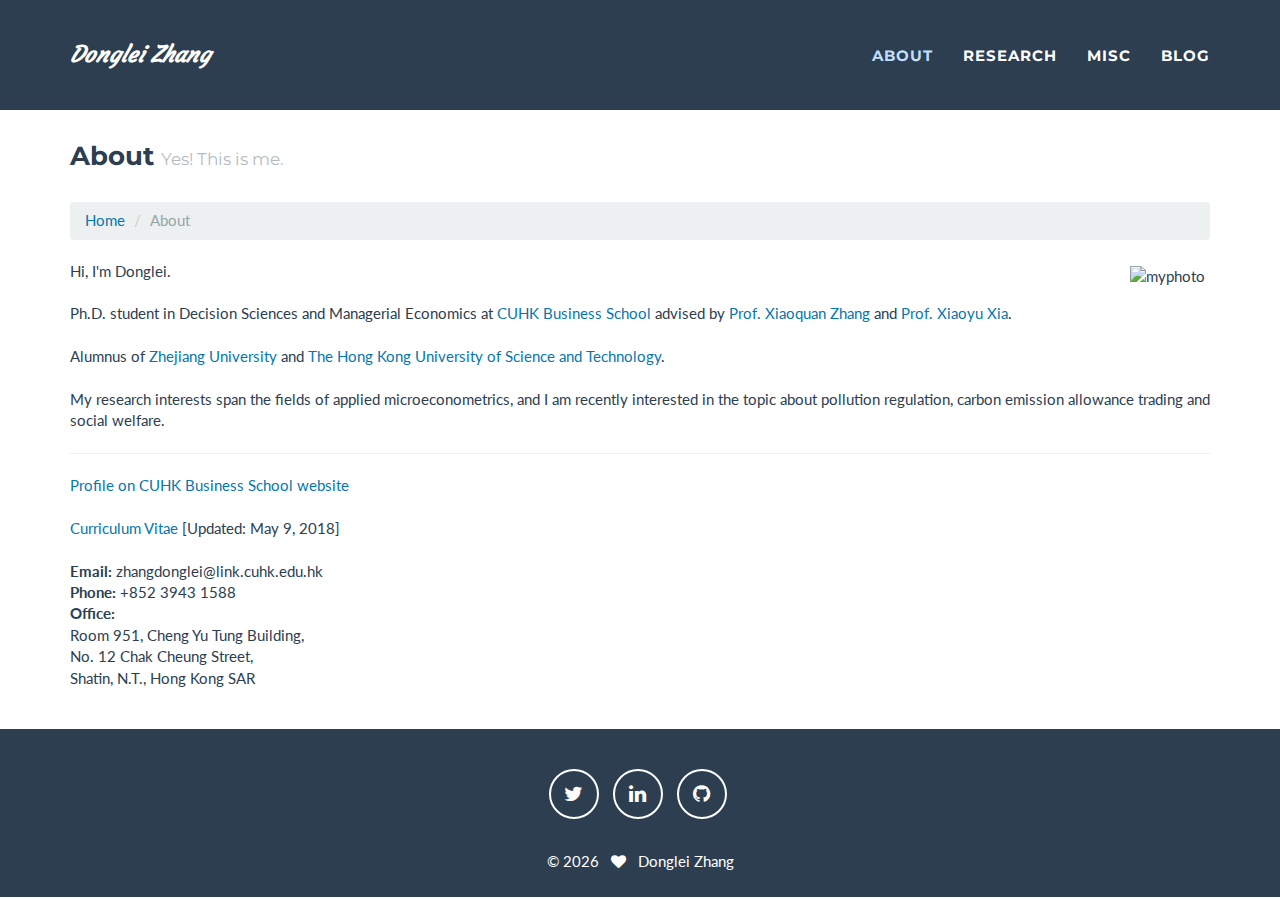
==== about/index.html @ af9ea838 "Updated 20180614" ====
<!DOCTYPE html>
<html lang="en">

<head>

    <meta charset="utf-8">
    <meta http-equiv="X-UA-Compatible" content="IE=edge">
    <meta name="viewport" content="width=device-width, initial-scale=1">
    <meta name="description" content="Donglei Zhang's Website">
    <title>About - Donglei Zhang</title>

    <!-- Bootstrap Core CSS - Uses Bootswatch Flatly Theme: http://bootswatch.com/flatly/ -->
    <link href="/css/bootstrap.min.css" rel="stylesheet">

    <!-- Custom CSS -->
    <link href="/css/freelancer.css" rel="stylesheet">

    <!-- Custom Fonts -->
    <link href="/font-awesome/css/font-awesome.min.css" rel="stylesheet" type="text/css">
    <link href="https://fonts.googleapis.com/css?family=Montserrat:400,700" rel="stylesheet" type="text/css">
    <link href="https://fonts.googleapis.com/css?family=Lato:400,700,400italic,700italic" rel="stylesheet" type="text/css">
    <link href="https://fonts.googleapis.com/css?family=Courgette" rel="stylesheet">

    <!-- Favicon Set -->
    <link rel="apple-touch-icon" sizes="180x180" href="/icons/apple-touch-icon.png">
    <link rel="icon" type="image/png" sizes="32x32" href="/icons/favicon-32x32.png">
    <link rel="icon" type="image/png" sizes="16x16" href="/icons/favicon-16x16.png">
    <link rel="manifest" href="/icons/site.webmanifest">
    <link rel="mask-icon" href="/icons/safari-pinned-tab.svg" color="#4272c5">
    <link rel="shortcut icon" href="/icons/favicon.ico">
    <meta name="msapplication-TileColor" content="#2b5797">
    <meta name="msapplication-config" content="/icons/browserconfig.xml">
    <meta name="theme-color" content="#4272c5">

    <script>
        var _hmt = _hmt || [];
        (function() {
          var hm = document.createElement("script");
          hm.src = "https://hm.baidu.com/hm.js?713226cef52ccb153cc42a0421c3c6b5";
          var s = document.getElementsByTagName("script")[0]; 
          s.parentNode.insertBefore(hm, s);
        })();
    </script>
    
</head>

    
<body id="page-top">

    <!-- Navigation -->
    <nav class="navbar navbar-default navbar-fixed-top">
        <div class="container">
            <!-- Brand and toggle get grouped for better mobile display -->
            <div class="navbar-header page-scroll">
                <button type="button" class="navbar-toggle" data-toggle="collapse" data-target="#bs-example-navbar-collapse-1">
                    <font color="#fff">MENU</font>
                </button>
                <script type="text/javascript">
                    if (!(navigator.userAgent.match(/(iPhone|iPad|iPod|Android|BlackBerry|Windows Phone|webOS)/i))) {
                        document.write('<a class="navbar-brand" href="/" style="font-family: Courgette">Donglei Zhang</a>');
                    }
                    else{
                        document.write('<a class="navbar-brand" href="/" style="font-family: Courgette; line-height: inherit">Donglei Zhang</a>');
                    }
                </script>
            </div>

            <!-- Collect the nav links, forms, and other content for toggling -->
            <div class="collapse navbar-collapse" id="bs-example-navbar-collapse-1">
                <ul class="nav navbar-nav navbar-right">
                    <li><a href="/about"><font color="#bfdfff">ABOUT</font></a></li>
                    <li><a href="/research">RESEARCH</a></li>
                    <li><a href="/misc">MISC</a></li>
                    <li><a href="https://blog.dongleizhang.com">BLOG</a></li>
                </ul>
            </div>
        </div>
    </nav>

    <!-- Page Content -->
    <section>
        <div class="container">
            <!-- Page Heading/Breadcrumbs -->
            <div class="row">
                <div class="col-lg-12">
                    <h3 class="page-header">About
                        <small>Yes! This is me.</small>
                    </h3>
                    <ol class="breadcrumb">
                        <li><a href="/">Home</a></li>
                        <li class="active">About</li>
                    </ol>
                </div>
            </div>
            <!-- /.row -->
            <div class="row">
                <div class="col-lg-12" align="justify">
                    <script type="text/javascript">
                        if (!(navigator.userAgent.match(/(iPhone|iPad|iPod|Android|BlackBerry|Windows Phone|webOS)/i))) {
                            document.write('<div style="float:right; clear: both;" align="right"><img src="https://home-1256060851.cos.ap-shanghai.myqcloud.com/img/myphoto.jpg" alt="myphoto" width="330px" style="margin: 5px 5px 0px 45px"></div>');
                        }
                        else{
                            document.write('<div style="float:none; clear: both;" align="center"><img src="https://home-1256060851.cos.ap-shanghai.myqcloud.com/img/myphoto.jpg" alt="myphoto" width="250px" style="margin: 5px 0px 5px 0px"></div><br>');
                        }
                    </script>
                    Hi, I'm Donglei.
                    <br><br>
                    Ph.D. student in Decision Sciences and Managerial Economics at <a href="https://www.bschool.cuhk.edu.hk" target="_blank">CUHK Business School</a> advised by <a href="http://mikezhang.com" target="_blank">Prof. Xiaoquan Zhang</a> and <a href="https://sites.google.com/site/xiaoyuxia2014/" target="_blank">Prof. Xiaoyu Xia</a>.
                    <br><br>
                    Alumnus of <a href="http://www.zju.edu.cn/english/" target="_blank">Zhejiang University</a> and <a href="http://www.ust.hk" target="_blank">The Hong Kong University of Science and Technology</a>.
                    <br><br> 
                    My research interests span the fields of applied microeconometrics, and I am recently interested in the topic about pollution regulation, carbon emission allowance trading and social welfare.
                    <br><hr>
                    <a href="https://grad.bschool.cuhk.edu.hk/students/zhang-donglei/" target="_blank">Profile on CUHK Business School website</a>
                    <br><br>
                    <a href="https://home-1256060851.cos.ap-shanghai.myqcloud.com/file/CV_Donglei_Zhang.pdf" target="_blank">Curriculum Vitae </a> [Updated: May 9, 2018]
                    <br><br>
                    <b>Email: </b>zhangdonglei@link.cuhk.edu.hk <br>
                    <b>Phone: </b>+852 3943 1588 <br>
                    <b>Office:</b><br> 
                        Room 951, Cheng Yu Tung Building,<br> 
                        No. 12 Chak Cheung Street,<br>
                        Shatin, N.T., Hong Kong SAR 
                    
                </div>
            </div>
        </div>
    </section>

    <!-- Footer -->
    <footer class="text-center" id="footer">
        <div class="footer-below">
            <div class="container">
                <div class="row">
                    <ul class="list-inline">
                        <li><a href="https://twitter.com/donglei_zhang" target="_blank" class="btn-social btn-outline"><i class="fa fa-twitter"></i></a></li>
                        <li><a href="https://www.linkedin.com/in/dongleizhang" target="_blank" class="btn-social btn-outline"><i class="fa fa-linkedin"></i></a></li>
                        <li><a href="https://github.com/dldylan" target="_blank" class="btn-social btn-outline"><i class="fa fa-github"></i></a></li>
                    </ul>
                    <br>
                    <div class="col-lg-12">
                        &copy; <script>document.write(new Date().getFullYear());</script> &nbsp; <i class="fa fa-heart"></i> &nbsp; Donglei Zhang
                    </div>
                </div>
            </div>
        </div>
    </footer>

    <!-- Scroll to Top Button (Only visible on small and extra-small screen sizes) -->
    <div class="scroll-top page-scroll visible-xs visble-sm"> <a class="btn btn-primary" href="#page-top"> <i class="fa fa-chevron-up"></i> </a> </div>

    <!-- jQuery -->
    <script type="text/javascript" src="/js/jquery-3.2.1.min.js"></script>

    <!-- Bootstrap Core JavaScript -->
    <script src="/js/bootstrap.min.js"></script>

    <!-- Plugin JavaScript -->
    <script src="/js/jquery.easing.min.js"></script>
    <script src="/js/classie.js"></script>
    <script src="/js/cbpAnimatedHeader.js"></script>

    <!-- Custom Theme JavaScript -->
    <script src="/js/freelancer.js"></script>

</body>

</html>
---- css/freelancer.css ----
/*!
 * Start Bootstrap - Freelancer Bootstrap Theme (http://startbootstrap.com)
 * Code licensed under the Apache License v2.0.
 * For details, see http://www.apache.org/licenses/LICENSE-2.0.
 */

body {
    overflow-x: hidden;
}

p {
    font-size: 20px;
}

p.small {
    font-size: 16px;
}

/* hyperlink color */
a,
a:hover,
a:focus,
a:active,
a.active {
    outline: 0;
    color: #0477ab;
}

h1,
h2,
h3,
h4,
h5,
h6 {
    text-transform: none;
    font-family: Montserrat,"Helvetica Neue",Helvetica,Arial,"Microsoft Yahei","Hiragino Sans GB","WenQuanYi Micro Hei",sans-serif;
    font-weight: 700;
}

hr.star-light,
hr.star-primary {
    margin: 25px auto 30px;
    padding: 0;
    max-width: 250px;
    border: 0;
    border-top: solid 5px;
    text-align: center;
}

hr.star-light:after,
hr.star-primary:after {
    content: "\f005";
    display: inline-block;
    position: relative;
    top: -.8em;
    padding: 0 .25em;
    font-family: FontAwesome;
    font-size: 2em;
}

hr.star-light {
    border-color: #fff;
}

hr.star-light:after {
    color: #fff;
    background-color: #18bc9c;
}

hr.star-primary {
    border-color: #2c3e50;
}

hr.star-primary:after {
    color: #2c3e50;
    background-color: #fff;
}

.img-centered {
    margin: 0 auto;
}

header {
    text-align: center;
    color: #fff;
    background: #18bc9c;
}

header .container {
    padding-top: 100px;
    padding-bottom: 50px;
}

header img {
    display: block;
    margin: 0 auto 20px;
}

header .intro-text .name {
    display: block;
    text-transform: uppercase;
    font-family: Montserrat,"Helvetica Neue",Helvetica,Arial,"Microsoft Yahei","Hiragino Sans GB","WenQuanYi Micro Hei",sans-serif;
    font-size: 2em;
    font-weight: 700;
}

header .intro-text .skills {
    font-size: 1.25em;
    font-weight: 300;
}

@media(min-width:768px) {
    header .container {
        padding-top: 200px;
        padding-bottom: 100px;
    }

    header .intro-text .name {
        font-size: 4.75em;
    }

    header .intro-text .skills {
        font-size: 1.75em;
    }
}

@media(min-width:768px) {
    .navbar-fixed-top {
        padding: 25px 0;
        -webkit-transition: padding .3s;
        -moz-transition: padding .3s;
        transition: padding .3s;
    }

    .navbar-fixed-top .navbar-brand {
        font-size: 1.5em;
        text-transform: none;
        font-style: italic;
        font-family: "Times New Roman",Helvetica,Arial,"Microsoft Yahei","Hiragino Sans GB","WenQuanYi Micro Hei",sans-serif;
        -webkit-transition: all .3s;
        -moz-transition: all .3s;
        transition: all .3s;
    }

    .navbar-fixed-top.navbar-shrink {
        padding: 10px 0;
    }

    .navbar-fixed-top.navbar-shrink .navbar-brand {
        font-size: 1.5em;
    }
}

.navbar {
    text-transform: none;
    font-family: Montserrat,"Helvetica Neue",Helvetica,Arial,"Microsoft Yahei","Hiragino Sans GB","WenQuanYi Micro Hei",sans-serif;
    font-weight: 700;
}

.navbar a:focus {
    outline: 0;
}

/* top-left title color - hover */
.navbar-default .navbar-brand:hover {
    color: #bfdfff;   
}

/* navbar color - hover */
.navbar-default .navbar-nav>li>a:hover{
    color: #bfdfff;
}

.navbar .navbar-nav {
    letter-spacing: 1px;
}

.navbar .navbar-nav li a:focus {
    outline: 0;
}

.navbar-default,
.navbar-inverse {
    border: 0;
}

section {
    padding: 100px 0 40px;
}

section h2 {
    margin: 0;
    font-size: 3em;
}

section.success {
    color: #fff;
    background: #18bc9c;
}

@media(max-width:767px) {
    section {
        padding: 55px 0 30px;
    }

    section.first {
        padding-top: 75px;
    }
}

#portfolio .portfolio-item {
    right: 0;
    margin: 0 0 15px;
}

#portfolio .portfolio-item .portfolio-link {
    display: block;
    position: relative;
    margin: 0 auto;
    max-width: 400px;
}

#portfolio .portfolio-item .portfolio-link .caption {
    position: absolute;
    width: 100%;
    height: 100%;
    opacity: 0;
    background: rgba(24,188,156,.9);
    -webkit-transition: all ease .5s;
    -moz-transition: all ease .5s;
    transition: all ease .5s;
}

#portfolio .portfolio-item .portfolio-link .caption:hover {
    opacity: 1;
}

#portfolio .portfolio-item .portfolio-link .caption .caption-content {
    position: absolute;
    top: 50%;
    width: 100%;
    height: 20px;
    margin-top: -12px;
    text-align: center;
    font-size: 20px;
    color: #fff;
}

#portfolio .portfolio-item .portfolio-link .caption .caption-content i {
    margin-top: -12px;
}

#portfolio .portfolio-item .portfolio-link .caption .caption-content h3,
#portfolio .portfolio-item .portfolio-link .caption .caption-content h4 {
    margin: 0;
}

#portfolio * {
    z-index: 2;
}

@media(min-width:767px) {
    #portfolio .portfolio-item {
        margin: 0 0 30px;
    }
}

.btn-outline {
    margin-top: 15px;
    border: solid 2px #fff;
    font-size: 20px;
    color: #fff;
    background: 0 0;
    transition: all .3s ease-in-out;
}

.btn-outline:hover,
.btn-outline:focus,
.btn-outline:active,
.btn-outline.active {
    border: solid 2px #fff;
    color: #2980b9;
    background: #fff;
}

.floating-label-form-group {
    position: relative;
    margin-bottom: 0;
    padding-bottom: .5em;
    border-bottom: 1px solid #eee;
}

.floating-label-form-group input,
.floating-label-form-group textarea {
    z-index: 1;
    position: relative;
    padding-right: 0;
    padding-left: 0;
    border: 0;
    border-radius: 0;
    font-size: 1.5em;
    background: 0 0;
    box-shadow: none!important;
    resize: none;
}

.floating-label-form-group label {
    display: block;
    z-index: 0;
    position: relative;
    top: 2em;
    margin: 0;
    font-size: .85em;
    line-height: 1.764705882em;
    vertical-align: middle;
    vertical-align: baseline;
    opacity: 0;
    -webkit-transition: top .3s ease,opacity .3s ease;
    -moz-transition: top .3s ease,opacity .3s ease;
    -ms-transition: top .3s ease,opacity .3s ease;
    transition: top .3s ease,opacity .3s ease;
}

.floating-label-form-group::not(:first-child) {
    padding-left: 14px;
    border-left: 1px solid #eee;
}

.floating-label-form-group-with-value label {
    top: 0;
    opacity: 1;
}

.floating-label-form-group-with-focus label {
    color: #18bc9c;
}

form .row:first-child .floating-label-form-group {
    border-top: 1px solid #eee;
}

footer {
    color: #fff;
}

footer h3 {
    margin-bottom: 30px;
}

footer .footer-above {
    padding-top: 50px;
    background-color: #2c3e50;
}

footer .footer-col {
    margin-bottom: 50px;
}

footer .footer-below {
    padding: 25px 0;
    background-color: #2c3e50;
}

.btn-social {
    display: inline-block;
    width: 50px;
    height: 50px;
    border: 2px solid #fff;
    border-radius: 100%;
    text-align: center;
    font-size: 20px;
    line-height: 45px;
}

.btn:focus,
.btn:active,
.btn.active {
    outline: 0;
}

.scroll-top {
    z-index: 1049;
    position: fixed;
    right: 2%;
    bottom: 2%;
    width: 50px;
    height: 50px;
}

.scroll-top .btn {
    width: 50px;
    height: 50px;
    border-radius: 100%;
    font-size: 20px;
    line-height: 28px;
}

.scroll-top .btn:focus {
    outline: 0;
}

.portfolio-modal .modal-content {
    padding: 100px 0;
    min-height: 100%;
    border: 0;
    border-radius: 0;
    text-align: center;
    background-clip: border-box;
    -webkit-box-shadow: none;
    box-shadow: none;
}

.portfolio-modal .modal-content h2 {
    margin: 0;
    font-size: 3em;
}

.portfolio-modal .modal-content img {
    margin-bottom: 30px;
}

.portfolio-modal .modal-content .item-details {
    margin: 30px 0;
}

.portfolio-modal .close-modal {
    position: absolute;
    top: 25px;
    right: 25px;
    width: 75px;
    height: 75px;
    background-color: transparent;
    cursor: pointer;
}

.portfolio-modal .close-modal:hover {
    opacity: .3;
}

.portfolio-modal .close-modal .lr {
    z-index: 1051;
    width: 1px;
    height: 75px;
    margin-left: 35px;
    background-color: #2c3e50;
    -webkit-transform: rotate(45deg);
    -ms-transform: rotate(45deg);
    transform: rotate(45deg);
}

.portfolio-modal .close-modal .lr .rl {
    z-index: 1052;
    width: 1px;
    height: 75px;
    background-color: #2c3e50;
    -webkit-transform: rotate(90deg);
    -ms-transform: rotate(90deg);
    transform: rotate(90deg);
}

.portfolio-modal .modal-backdrop {
    display: none;
    opacity: 0;
}
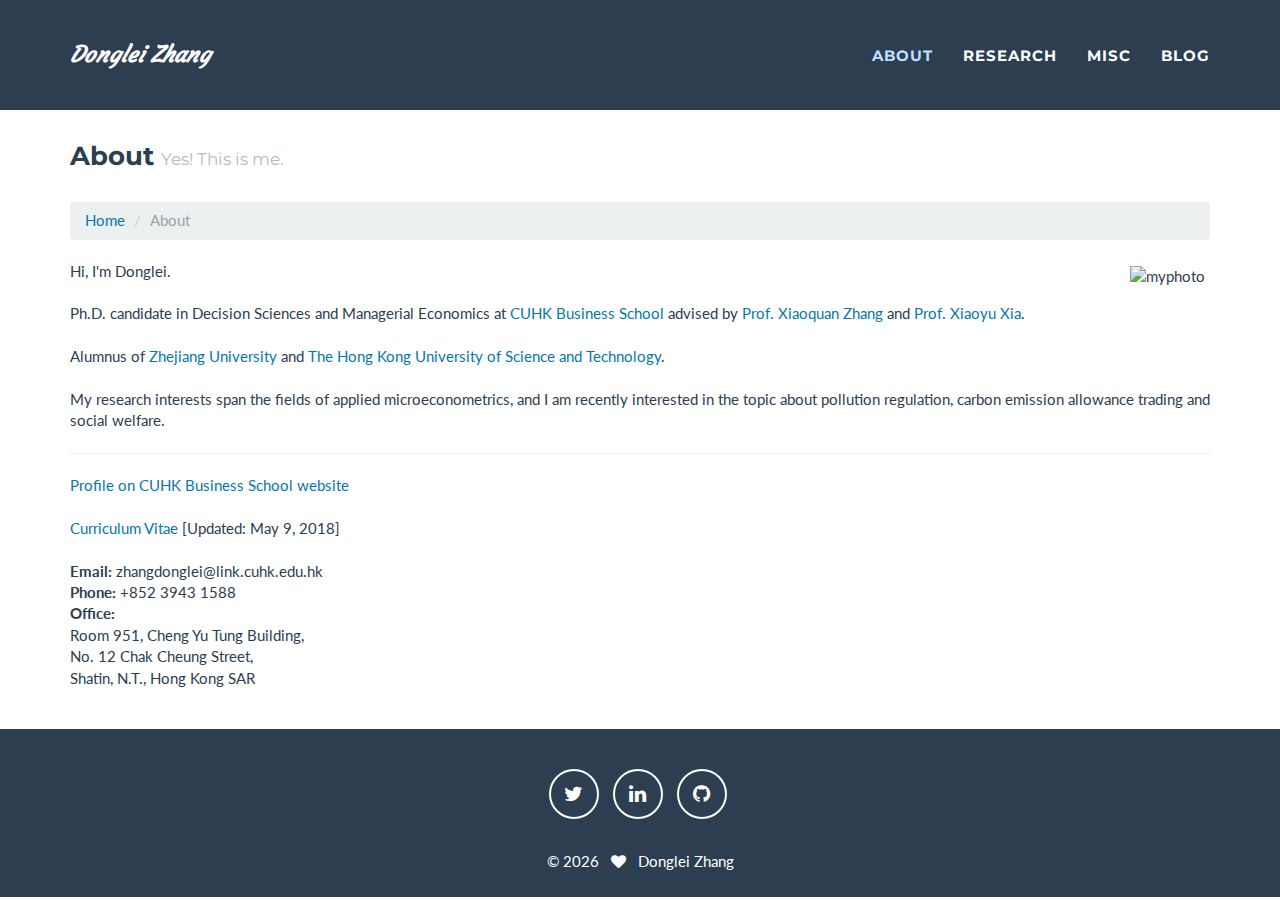
==== commit dfdd2206: "Edit personal info" ====
--- a/about/index.html
+++ b/about/index.html
@@ -71,7 +71,7 @@
                     <li><a href="/about"><font color="#bfdfff">ABOUT</font></a></li>
                     <li><a href="/research">RESEARCH</a></li>
                     <li><a href="/misc">MISC</a></li>
-                    <li><a href="https://blog.dongleizhang.com">BLOG</a></li>
+                    <li><a href="https://blog.dongleizhang.com" target="_blank">BLOG</a></li>
                 </ul>
             </div>
         </div>
@@ -105,7 +105,7 @@
                     </script>
                     Hi, I'm Donglei.
                     <br><br>
-                    Ph.D. student in Decision Sciences and Managerial Economics at <a href="https://www.bschool.cuhk.edu.hk" target="_blank">CUHK Business School</a> advised by <a href="http://mikezhang.com" target="_blank">Prof. Xiaoquan Zhang</a> and <a href="https://sites.google.com/site/xiaoyuxia2014/" target="_blank">Prof. Xiaoyu Xia</a>.
+                    Ph.D. candidate in Decision Sciences and Managerial Economics at <a href="https://www.bschool.cuhk.edu.hk" target="_blank">CUHK Business School</a> advised by <a href="http://mikezhang.com" target="_blank">Prof. Xiaoquan Zhang</a> and <a href="https://sites.google.com/site/xiaoyuxia2014/" target="_blank">Prof. Xiaoyu Xia</a>.
                     <br><br>
                     Alumnus of <a href="http://www.zju.edu.cn/english/" target="_blank">Zhejiang University</a> and <a href="http://www.ust.hk" target="_blank">The Hong Kong University of Science and Technology</a>.
                     <br><br> 
@@ -135,7 +135,7 @@
                     <ul class="list-inline">
                         <li><a href="https://twitter.com/donglei_zhang" target="_blank" class="btn-social btn-outline"><i class="fa fa-twitter"></i></a></li>
                         <li><a href="https://www.linkedin.com/in/dongleizhang" target="_blank" class="btn-social btn-outline"><i class="fa fa-linkedin"></i></a></li>
-                        <li><a href="https://github.com/dldylan" target="_blank" class="btn-social btn-outline"><i class="fa fa-github"></i></a></li>
+                        <li><a href="https://github.com/dongleizhang" target="_blank" class="btn-social btn-outline"><i class="fa fa-github"></i></a></li>
                     </ul>
                     <br>
                     <div class="col-lg-12">
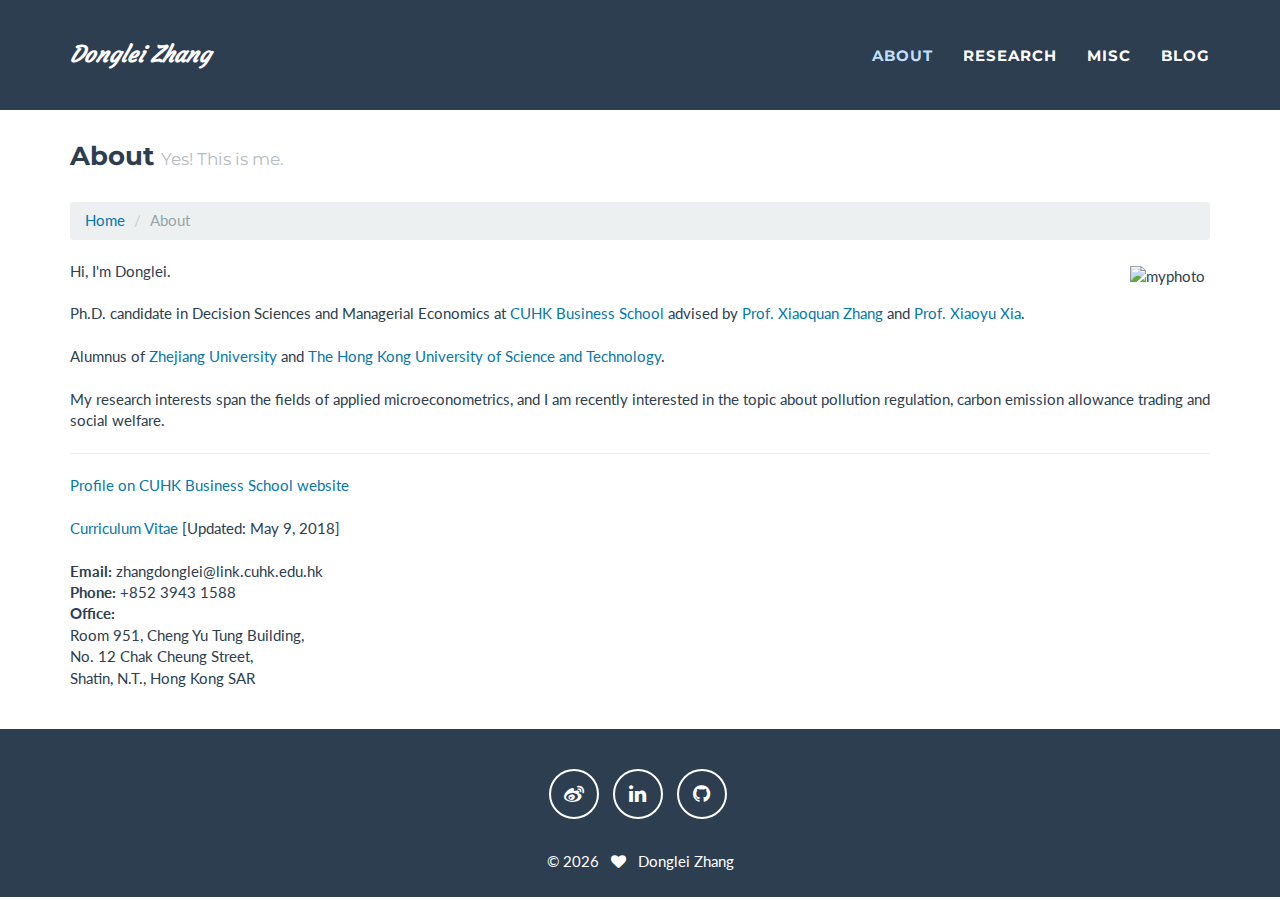
==== commit f121ea8e: "delete twitter" ====
--- a/about/index.html
+++ b/about/index.html
@@ -133,7 +133,7 @@
             <div class="container">
                 <div class="row">
                     <ul class="list-inline">
-                        <li><a href="https://twitter.com/donglei_zhang" target="_blank" class="btn-social btn-outline"><i class="fa fa-twitter"></i></a></li>
+                        <li><a href="https://weibo.com/prczdl" target="_blank" class="btn-social btn-outline"><i class="fa fa-weibo"></i></a></li>
                         <li><a href="https://www.linkedin.com/in/dongleizhang" target="_blank" class="btn-social btn-outline"><i class="fa fa-linkedin"></i></a></li>
                         <li><a href="https://github.com/dongleizhang" target="_blank" class="btn-social btn-outline"><i class="fa fa-github"></i></a></li>
                     </ul>
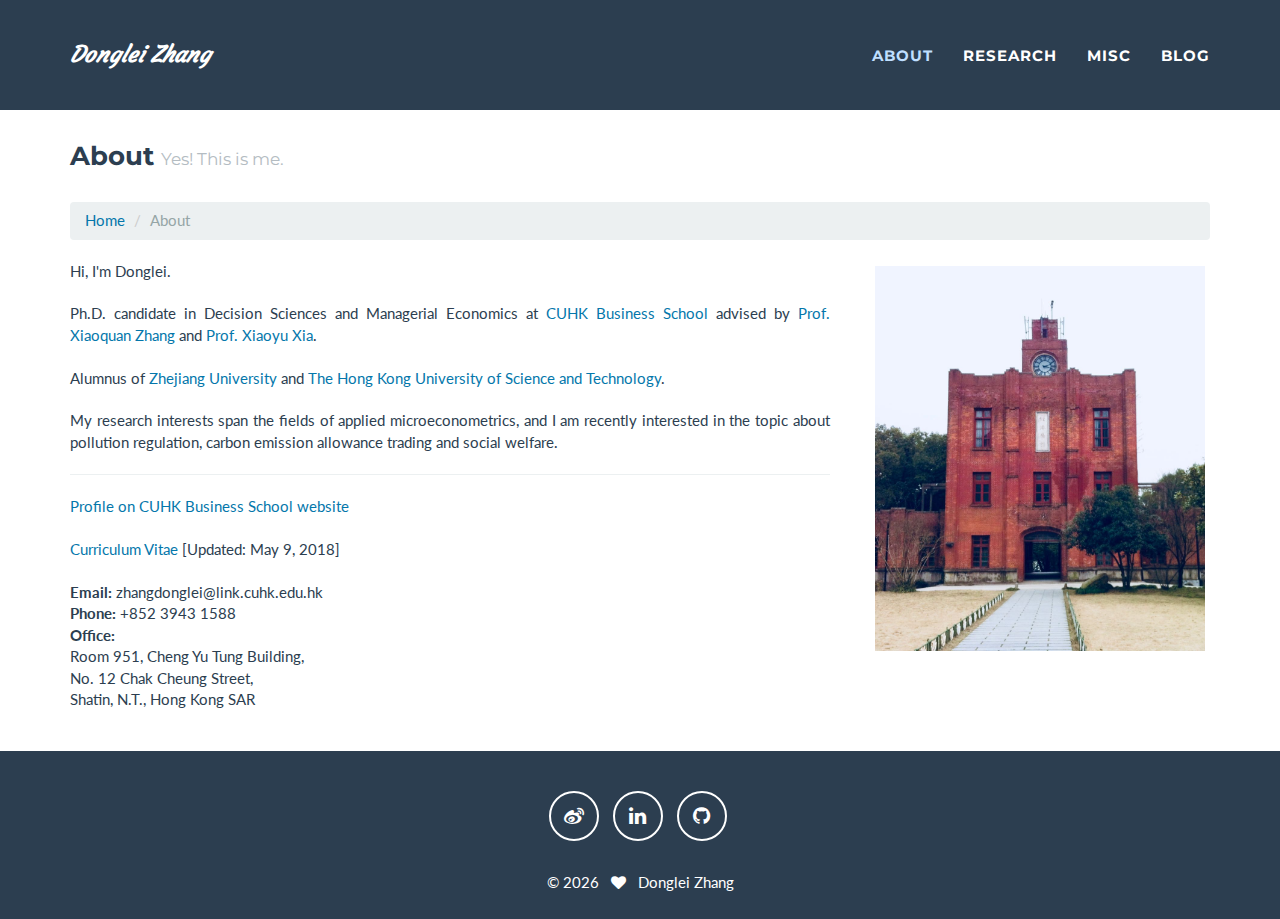
==== commit fab3d55e: "Update img link" ====
--- a/about/index.html
+++ b/about/index.html
@@ -97,10 +97,10 @@
                 <div class="col-lg-12" align="justify">
                     <script type="text/javascript">
                         if (!(navigator.userAgent.match(/(iPhone|iPad|iPod|Android|BlackBerry|Windows Phone|webOS)/i))) {
-                            document.write('<div style="float:right; clear: both;" align="right"><img src="https://home-1256060851.cos.ap-shanghai.myqcloud.com/img/myphoto.jpg" alt="myphoto" width="330px" style="margin: 5px 5px 0px 45px"></div>');
+                            document.write('<div style="float:right; clear: both;" align="right"><img src="/img/zju.jpg" alt="myphoto" width="330px" style="margin: 5px 5px 0px 45px"></div>');
                         }
                         else{
-                            document.write('<div style="float:none; clear: both;" align="center"><img src="https://home-1256060851.cos.ap-shanghai.myqcloud.com/img/myphoto.jpg" alt="myphoto" width="250px" style="margin: 5px 0px 5px 0px"></div><br>');
+                            document.write('<div style="float:none; clear: both;" align="center"><img src="/img/zju.jpg" alt="myphoto" width="250px" style="margin: 5px 0px 5px 0px"></div><br>');
                         }
                     </script>
                     Hi, I'm Donglei.
@@ -113,7 +113,7 @@
                     <br><hr>
                     <a href="https://grad.bschool.cuhk.edu.hk/students/zhang-donglei/" target="_blank">Profile on CUHK Business School website</a>
                     <br><br>
-                    <a href="https://home-1256060851.cos.ap-shanghai.myqcloud.com/file/CV_Donglei_Zhang.pdf" target="_blank">Curriculum Vitae </a> [Updated: May 9, 2018]
+                    <a href="/file/CV_Donglei_Zhang.pdf" target="_blank">Curriculum Vitae </a> [Updated: May 9, 2018]
                     <br><br>
                     <b>Email: </b>zhangdonglei@link.cuhk.edu.hk <br>
                     <b>Phone: </b>+852 3943 1588 <br>
